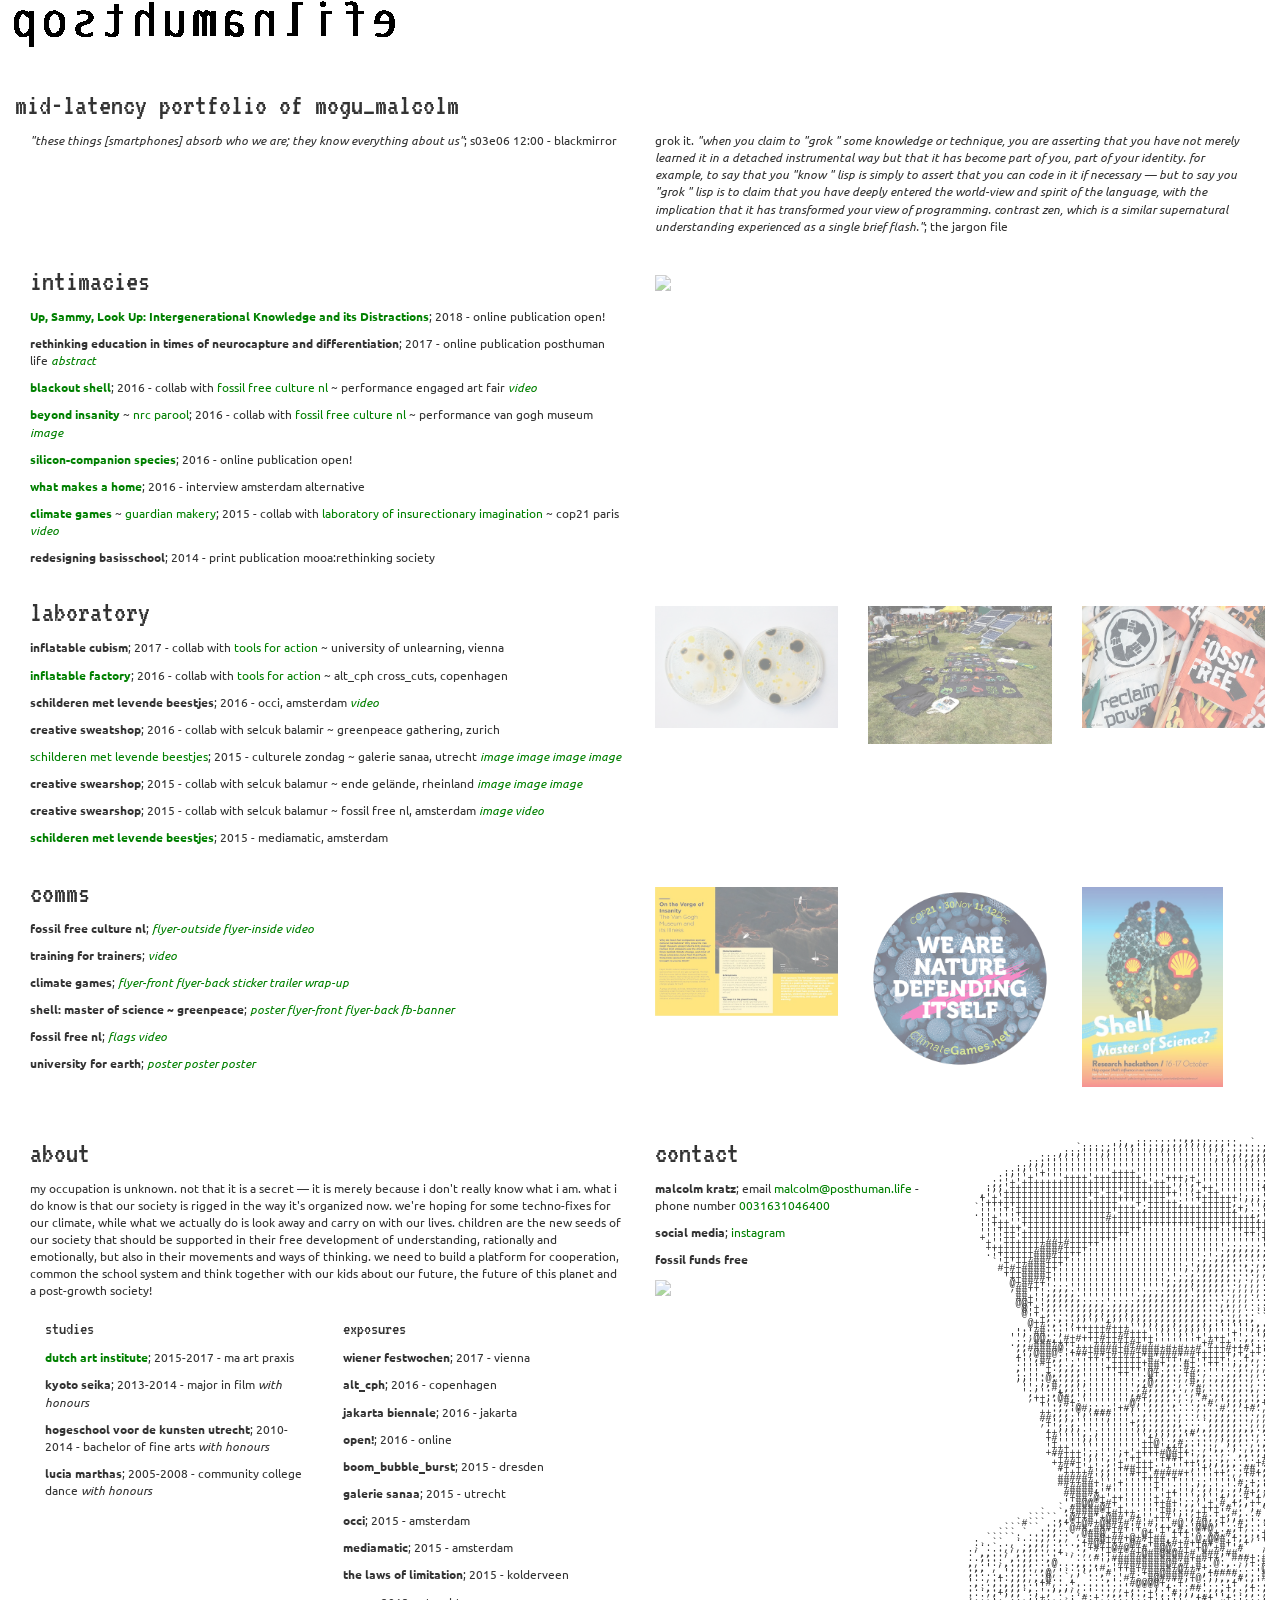
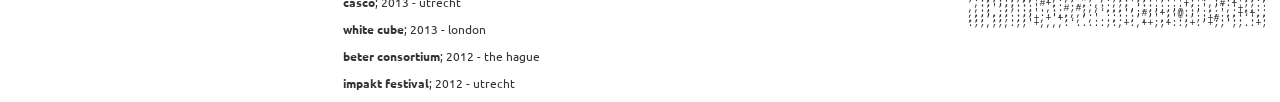
==== index.html @ 9af1fbf0 "Update index.html" ====
<!DOCTYPE html>
<html >
<head>
  <meta charset="UTF-8">
  <title>mid-latency-portfolio</title>
    
  <link rel='stylesheet prefetch' href='https://cdnjs.cloudflare.com/ajax/libs/twitter-bootstrap/3.3.7/css/bootstrap.min.css'>

  <link href="https://fonts.googleapis.com/css?family=Ubuntu:300|VT323" rel="stylesheet">
  
      <link rel="stylesheet" href="css/style.css">

  
</head>

<body>

  <img class="img-responsive title-image" src="image/posthuman_life.gif" id="#home">

  <nav class="container-fluid nav parallax">
    <tr class="text-center container-fluid">
      <td><a href="#home" class="white-text">home</a> |</td>
      <td><a href="#intimacies" class="white-text">intimacies</a> |</td>
      <td><a href="#laboratory" class="white-text">laboratory</a> |</td>
      <td><a href="#comms" class="white-text">comms</a> |</td>
      <td><a href="#about" class="white-text">about</a> |</td>
      <td><a href="#contact" class="white-text">contact</a></td>
    </tr>
  </nav>

  <div class="container-fluid">
    <h2>mid-latency portfolio of mogu_malcolm
    </h2>

    <p class="col-md-6 col-xs-12">
      <i>&#34;these things [smartphones] absorb who we are; they know everything about us&#34;</i>; s03e06 12:00 - blackmirror
    </p>

    <p class="col-md-6 col-xs-12">grok it. <i>&#34;when you claim to "grok " some knowledge or technique, you are asserting that you have not merely learned it in a detached instrumental way but that it has become part of you, part of your identity. for example, to say that you "know "
    lisp is simply to assert that you can code in it if necessary — but to say you "grok " lisp is to claim that you have deeply entered the world-view and spirit of the language, with the implication that it has transformed your view of programming.
    contrast zen, which is a similar supernatural understanding experienced as a single brief flash.&#34;</i>; the jargon file
    </p>

    <div class="col-md-6 col-xs-12">
      <h2 id="intimacies">intimacies
      </h2>
      
      <p>
        <a href="https://www.onlineopen.org/intergenerational-knowledge-and-its-distractions?preview"><b>Up, Sammy, Look Up: Intergenerational Knowledge and its Distractions</b></a>; 2018 - online publication open!
      </p>

      <p><b>rethinking education in times of neurocapture and differentiation</b>; 2017 - online publication posthuman life
        <a href="http://www.posthuman.life/document/abstract_thesis.pdf"><i>abstract</i></a>
      </p>
      
      <p>
        <a href="https://www.fossilfreeculturenl.wordpress.com/2016/12/09/blackout-shell/"><b>blackout shell</b></a>; 2016 - collab with 
        <a href="http://www.fossilfreeculture.nl">fossil free culture nl</a> ~ performance engaged art fair 
        <a href="video/ffcblackoutshell.mp4"><i>video</i>
        </a>
      </p>
      
      <p>
        <a href="https://www.fossilfreeculturenl.wordpress.com/2016/09/16/beyond-insanity/"><b>beyond insanity</b></a> ~ 
        <a href="https://www.nrc.nl/nieuws/2016/09/16/de-waanzin-voorbij-maar-dan-anders-a1521855">nrc</a> 
        <a href="http://www.parool.nl/amsterdam/protest-in-van-gogh-museum-tegen-waanzin-sponsor-shell~a4378232/">parool</a>; 2016 - collab with 
        <a href="http://www.fossilfreeculture.nl">fossil free culture nl</a> ~ performance van gogh museum 
        <a href="image/ffcvangogh.jpg"><i>image</i></a>
      </p>
      
      <p>
        <a href="http://www.onlineopen.org/silicon-companion-species"><b>silicon-companion species</b></a>; 2016 - online publication open!
      </p>
      
      <p>
        <a href="http://www.amsterdamalternative.nl/articles/1883"><b>what makes a home</b></a>; 2016 - interview amsterdam alternative
      </p>
      
      <p>
        <a href="http://www.climategames.net"><b>climate games</b></a> ~ 
        <a href="https://www.theguardian.com/environment/2015/oct/08/activists-promise-largest-climate-civil-disobedience-ever-at-paris-summit">guardian</a> 
        <a href="http://www.makery.info/en/2015/05/11/climate-games-nous-sommes-la-nature-qui-se-defend/">makery</a>;
        2015 - collab with 
        <a href="http://www.labofii.net/">laboratory of insurectionary imagination</a> ~ cop21 paris 
        <a href="video/climategamestrailer.mp4"><i>video</i></a>
      </p>
      
      <p><b>redesigning basisschool</b>; 2014 - print publication mooa:rethinking society
      </p>
    </div>

    <!-- the photos showing next to, or underneith, 'intimacies' -->
    <div class="row">
      <div class="col-md-2 col-xs-6">
        <img class="center-block img-responsive thumb" src="http://posthuman.life/image/ffcvangogh.jpg">
      </div>
    </div>

    <div class="col-md-6 col-xs-12">
      <h2 id="laboratory">laboratory
      </h2>

      <p><b>inflatable cubism</b>; 2017 - collab with 
        <a href="http://www.toolsforaction.net">tools for action</a> ~ university of unlearning, vienna
      </p>
      
      <p>
        <a href="http://altcph.dk/participant/tools-action-berlin"><b>inflatable factory</b></a>; 2016 - collab with 
        <a href="http://www.toolsforaction.net">tools for action</a> ~ alt_cph cross_cuts, copenhagen
      </p>
      
      <p><b>schilderen met levende beestjes</b>; 2016 - occi, amsterdam 
        <a href="video/smlbocci.mp4"><i>video</i></a>
      </p>
      
      <p><b>creative sweatshop</b>; 2016 - collab with selcuk balamir ~ greenpeace gathering, zurich</p>
      <p>
        <a href="http://www.culturelezondagen.nl/zondag/2015/alles-kids/programma/item-2892">schilderen met levende beestjes</a>; 2015 - culturele zondag ~ galerie sanaa, utrecht
        <a href="image/smlb1.jpg"><i>image</i></a>
        <a href="image/smlb2.jpg"><i>image</i></a>
        <a href="image/smlb3.jpg"><i>image</i></a>
        <a href="image/smlb4.jpg"><i>image</i></a>
      </p>
      
      <p><b>creative swearshop</b>; 2015 - collab with selcuk balamur ~ ende gel&auml;nde, rheinland 
        <a href="image/creativesweatshop1.jpg"><i>image</i></a> 
        <a href="image/creativesweatshop2.jpg"><i>image</i></a> 
        <a href="image/creativesweatshop3.jpg"><i>image</i></a>
      </p>
      
      <p><b>creative swearshop</b>; 2015 - collab with selcuk balamur ~ fossil free nl, amsterdam 
        <a href="image/ffgdda.jpg"><i>image</i></a> 
        <a href="video/ffgdda.mp4"><i>video</i></a>
      </p>
      
      <p>
        <a href="http://www.mediamatic.net/380237/en/schilderen-met-levende-beestjes"><b>schilderen met levende beestjes</b></a>; 2015 - mediamatic, amsterdam
      </p>
    </div>

    <!-- the photos showing next to, or underneith, 'laboratory' -->
    <div class="row">
      <div class="col-md-2 col-xs-6">
        <img class="center-block img-responsive thumb" src="image/smlb1.jpg">
      </div>
      <div class="col-md-2 col-xs-6">
        <img class="center-block img-responsive thumb" src="image/creativesweatshop2.jpg">
      </div>
      <div class="col-md-2 col-xs-6">
        <img class="center-block img-responsive thumb" src="image/ffgdda.jpg">
      </div>
    </div>

    <div class="col-md-6 col-xs-12">
      <h2 id="comms">comms
      </h2>

      <p><b>fossil free culture nl</b>; 
        <a href="image/ffcvgoutside.jpg"><i>flyer-outside</i></a> 
        <a href="image/ffcvginside.jpg"><i>flyer-inside</i></a> 
        <a href="video/ffcblackoutshell.mp4"><i>video</i></a>
      </p>
      
      <p><b>training for trainers</b>; 
        <a href="video/tftparis.mp4"><i>video</i></a>
      </p>
      
      <p><b>climate games</b>; 
        <a href="image/climategamesflyerfront.png"><i>flyer-front</i></a> 
        <a href="image/climategamesflyerback.png"><i>flyer-back</i></a> 
        <a href="image/climategamessticker.png"><i>sticker</i></a> 
        <a href="video/climategamestrailer.mp4"><i>trailer</i></a> 
        <a href="video/climategameswrapup.mp4"><i>wrap-up</i></a>
      </p>
      
      <p><b>shell: master of science ~ greenpeace</b>; 
        <a href="image/smosposter.jpg"><i>poster</i></a> 
        <a href="image/smosflyerfront.jpg"><i>flyer-front</i></a> 
        <a href="image/smosflyerback.jpg"><i>flyer-back</i></a> 
        <a href="image/smosfb.png"><i>fb-banner</i></a>
      </p>
      
      <p><b>fossil free nl</b>; 
        <a href="image/ffgdda.jpg"><i>flags</i></a> 
        <a href="video/ffgdda.mp4"><i>video</i></a>
      </p>
      
      <p><b>university for earth</b>; 
        <a href="image/uniforearth1.jpg"><i>poster</i></a> 
        <a href="image/uniforearth2.jpg"><i>poster</i></a> 
        <a href="image/uniforearth3.jpg"><i>poster</i></a>
      </p>
    </div>

    <!-- the photos showing next to, or underneith, 'comms' -->
    <div class="row">
      <div class="col-md-2 col-xs-6">
        <img class="center-block img-responsive thumb" src="image/ffcvginside.jpg">
      </div>
      <div class="col-md-2 col-xs-6">
        <img class="center-block img-responsive thumb" src="image/climategamessticker.png">
      </div>
      <div class="col-md-2 col-xs-6">
        <img class="center-block img-responsive thumb" src="image/smosposter.jpg">
      </div>
    </div>

    <div class="col-md-6 col-xs-12">
      <h2 id="about">about
      </h2>

      <p>my occupation is unknown. not that it is a secret &mdash; it is merely because i don&#39;t really know what i am. what i do know is that our society is rigged in the way it&#39;s organized now. we&#39;re hoping for some techno-fixes for our climate,
          while what we actually do is look away and carry on with our lives. children are the new seeds of our society that should be supported in their free development of understanding, rationally and emotionally, but also in their movements and ways
          of thinking. we need to build a platform for cooperation, common the school system and think together with our kids about our future, the future of this planet and a post-growth society!
      </p>

      <div class="container-fluid">
        <div class="row">
          <div class="col-md-6 col-xs-6">
            <h4>studies</h4>

            <p>
              <a href="http://dutchartinstitute.eu/page/7311/2015-2017-malcolm-kratz-netherlands"><b>dutch art institute</b></a>; 2015-2017 - ma art praxis
            </p>
            
            <p><b>kyoto seika</b>; 2013-2014 - major in film <i>with honours</i>
            </p>
            
            <p><b>hogeschool voor de kunsten utrecht</b>; 2010-2014 - bachelor of fine arts <i>with honours</i>
            </p>
              <p><b>lucia marthas</b>; 2005-2008 - community college dance <i>with honours</i>
            </p>
          </div>

          <div class="col-md-6 col-xs-6">
            <h4>exposures</h4>

            <p><b>wiener festwochen</b>; 2017 - vienna</p>
            <p><b>alt_cph</b>; 2016 - copenhagen</p>
            <p><b>jakarta biennale</b>; 2016 - jakarta</p>
            <p><b>open!</b>; 2016 - online</p>
            <p><b>boom_bubble_burst</b>; 2015 - dresden</p>
            <p><b>galerie sanaa</b>; 2015 - utrecht</p>
            <p><b>occi</b>; 2015 - amsterdam</p>
            <p><b>mediamatic</b>; 2015 - amsterdam</p>
            <p><b>the laws of limitation</b>; 2015 - kolderveen</p>
            <p><b>casco</b>; 2013 - utrecht</p>
            <p><b>white cube</b>; 2013 - london</p>
            <p><b>beter consortium</b>; 2012 - the hague</p>
            <p><b>impakt festival</b>; 2012 - utrecht</p>
          </div>
        </div>
      </div>
    </div>

    <div class="col-md-3 col-xs-12">
      <h2 id="contact">contact</h2>

      <p><b>malcolm kratz</b>; email <a href="mailto:malcolm@posthuman.life? subject=moshimoshi">malcolm@posthuman.life</a> - phone number <a href="tel:0031631046400">0031631046400</a>
      </p>
        
      <p><b>social media</b>; <a href="https://www.instagram.com/posthumanlife/">instagram</a>
      </p>
      
      <p><b>fossil funds free<b></p>
        <a href="http://fossilfundsfree.org/"><img class="img-responsive logo" src="http://posthuman.life/image/ffflogo.png"></a>
    </div>

    <pre class="col-md-3 col-xs-12">                                                                    
                                                                    
                                  ..,,.                             
                        .;,,::::;:;;;;;;;;;::..`                    
                  `::::;''';'';:;;:;'''';;;':::::;,,.`              
               ,;:;''';;''''''''''''''''''';;;;;;;;;;;:.`           
            :::'''''''''''''''''''''''''';';;';;;;;;;;;;::.         
          ;;;''''''''''''''''''''''''''''''''';;'';;';;;;;,;`       
        :;''''''''''''''''''''''''''''''''''''''''''';;;':;;:,      
      :;''''+'''''''''''++++'''''''''''''''''''''''''''';'';;;:     
     :''''+'''''++++'++++++++''''+++;+'''''''''''''''''';';;;;:,    
    ;;'+'+++++++++++++++++++++'++'';';+''''''''':;''''''';;;;;:,    
   :;;'+++++++++++++++++++++++++++''';'++''''''''+;;';;;';;:;;;:.   
  ,'''++++++++++++++++'++'+++++++++'''+'++'''''''';';'';;;';;;;:,   
  +'+'++++++++++++++'++++++++++++'''''+++++++';;;'''';'''';;;;:;,   
  '++++++++++++++++++++++'''+'+++++;'''+++++;'''';'''';''';;;;;::   
 `''''+'++++++++++++++++++++';++++++++++++++;+;''';''''''';;;;;:    
 .''''''++++++++++++++++'++++++++++++++++++++'';;'''';'''';;;';:    
  ''+''''++++++++++++++#++++++++++++++++++++++++;''+';''''';;;;:    
  ''+++''+++++++++++++++++++++++++++++++++++++++++++''++';'';;;     
  '''++++'+++++++++++++++++++'''''''''++++''++++++++'';;''+;:;'     
  ''''++'++++++++++++++++++'''''''''''''''''''++'+++++;';;:'';      
  +'''++'++++++++++++++++''''''''''''''''''''''''+''+++';;;;;:      
   +''+++++++##+#+++++'''''''''''''''''''''''''''''+''++;;;:;       
   +++++++++####++++''''''''''''''''''''''';;;;;;''++''++;;;        
   .'++++++####++++''''''''''''''''''''''';;;;;;;;;+++':'':         
    ''+++++###+++'''''''''''''''''''''';';;;;:::::,;+++'.;          
    `'+'++###+++'''''''''''''''''''''';;;;;;::,:,,,,'''+:.          
     #+#+####++''''''''''''''''''''';';;;;;::::,,:..:#':::          
      +++####+''''''''''''''''''''''';';;;;;::::,,..`,,;:           
      '++####+''''''''''''''''''';';;;;;;;;;:,:,,..``,':,           
       @+##++'''''''''''''''''''';;;;;;;;;;::,,,,.,..,#'            
       ;##++'';;;'''''''''''''''';;;;';;;;;:,,,,,..``.:;            
        ##''';;;;;''''''''''';;;;;;;;';;::::,,,.,....,::            
        ##+'';;;;;;''''''''';;;;;;;;;;;;:::,,,,.......:'            
        @@+'';;;;;;;;;;';;;;;;;;;;;;;;;;::,,,,,...``.,:+:           
         @'+';;::;;;;;;;;;;;;;;;;;;;;;;:::,:,,....`..;:;            
         @'+';:::;;;;;;;;;;;;;;;;;;;;;;:::::,,..````.';:            
          ''+;:,::;;';';;;';;;;;;;;;;;;;::,:,,:,`````';             
          @++:,::;'''''+''''';;;;;;;;;;;;:::::::,.```';             
        ..:+#:::''+++++#+++''''';;';;;;';'''''';;;``` ,             
        ';'##::;''''++++++#+++''''';''''''''+''':;:``#,@            
       ''';@@;,'#+#+++#++#+++++'''''''+'+++''';;''+++```,           
       .;;`###++++:''++++++#+'+''''''''+#'++';;::::++''++           
        ;;#####@';+++####+#+####+#+#++#'+++#++#'+:;:+'++            
        ;:;@##@''+##+##+#+##+#########++++++;+;++':, +++            
        +'';##,;''''++'++++++'#'+++',+'++++'''+;,::.`''             
        :'':#+:;';''''''++++++##+;;'#+''++'';;;:,.,.`:'             
        ,'''`+:;;;;''''++++++'##';::#+;'''''';:,,,.``''             
        :'''.+,;;;;''''''++'''@+;;:,+#:;''';;;:,,.`` ;'             
        ;;'':@::;;;'''''''''';#;;;:,;#,,:;;;;::,...``'              
        '''';,#;;;;;'''''''';;@;;;:,.#:,::;;;::,..``''              
         '';':#,;;'''''''''';+;;;;,.,;#,::::;;:,,:``;`              
         ';'':,+;;';''''''';;#;;;;:,.,#.:;;;;:::,.`'`               
          ;++;:@#;''''''''';#+;;;;:,.,'#,;:;;;;:,.',,               
           '+':;#+:''''''''@;';;;:,...;.#.';;;::;+`..               
            '':;;:@#;;;;'+#;'';;;;:...;:::#';'+#:,,.,               
            ++;;;'';'###''''';:;;::,..,::;;;::::,,.'`               
            ##:;;;''''';'''';;:;;;:,...:;;;;;::,,,.+`               
            ;+';';'''''''''+;;:;;;;,...`;;;;;::,,,`:,               
             ;';;;;''''''''';;;;;;;:,,,,;;;;;;,,.,,',               
             ++'''';';'''''''';;;;;;:#':;;;;;;::,:::,               
             +#'''';;'''''''''+''';:'':::;;;;;::,.:,                
             '+''''''''''''''++@';;#;::::,';;::,.,:;                
             '+++''''''''''''+++'+++;:';:,,';:,,;:,'                
             +##+++';;''';+'++++#@#++:;,':;:',,:;:;`                
              '++++';'';'''++'''+##+'',;::,,.::::+'                 
              ++##+'''';'+''+++':'''++::;,;,,.:,+#.                 
               #+'+'+';;'+##+++;'+''';'+'':;:.##;;'                 
               '++++#';;'''#++'#####+''''++:,;+#+;;                 
               #####+''''''''++++'+'''''''':..':':                  
               ##++##+'''+'''''+'''''';;'''''#;+;::,.               
                +####;'#'''''''+'';'';';;';';;+:;',,.``             
                #####+'''''''''''++''';;'';;;'#+;;;,,,,`            
                :+##;@+'++'''''+'+'''';'''+';;+'+``,:;;.`           
                ';#@@'+#+''''''++#+';;''+'#.+;,++,`, #:``           
               `,#####@+'+''''''+#;':;'+++:#':';,';:  ````          
            `  `:+####'+#+++;'''+#';:;++'+';#;.'#`#  ``'.`          
          `````,;@++#'+@##'#+''+++''',+#;;+;,;.::.# `  +.``         
        `#```.:;+'+@#+@##+#:#'#;;'#@''#@;;+''#;'.:`.   @.`` `       
      ``````.:;'`@##;###+#+'+';'++;#;'@#@'';;+;::`+':`.;..```  `    
     ```.`..:;;:: ,@##@'++'''@+'+'+++''';+:#;:,:,++` . ,,.````` `   
   `````...:;;:,;`.;##@+##+@+#+##,+'+'@;@@#:+;;;:++  :,;,.``` ```.  
 :..``.,`.,;;,.:..,+#@#+++'@#;+##+#+#++##'#+:;+``'' ``,,,.````````  
 ,`.`:,,,,;;:,.;  :;+#++@#@++#'#@@;++'+@'+#''#   ,';``'@:,.`````    
:`,,::,`,:;::.:+.,.;,;'+'+'#+@##@#@#+#'###;##:,. `;+ +;@:,.```    ``
..;:::`,:;;::,:```...#';#############+##++''###+:#'..,:.,,.`````````
,,:::,,:;;;:.:@...,,.,'''########@#;#'#:'@:,.,;+:#.,`.::::.`````````
:,,',`:;:;:,,;;...:;;:#;'++#+#####+@++#+;,,;,``:.@,:';,:':,..````` `
;::..,':;;:.:@,'`,;':',#'''#:+##@#####',+####;;.'#::;,,;+:::..``````
::.,.+:;;;,,;@.:`,'`:::,:'#+,`#@####;+@';;,,;#:;:#`;+':;+;:,.`..``..
',..;:,;;:.:+#,:.+.....:':.#@@@@+;'+';,:''::+';;'.,:,,:;';::,.......
::.,:;;;;:,''.,,,,;.::::;;';:'';'+;:;##';;,+;.;+:;.:#,::;;::,...,.,,
:.`;;+;;;`:;';':'`..'.:;,,+;:;+';'#;,,;;;::;:.;;.;,':,::;:::::,,,:,,
;.:,;.';;,,'+;,.,;`#;+,:;;:';;+';:''''+#+''+;`;;.,'::,::;';::,,,..,.
`,:;';;;.:''#+,.`'.,.,..,;;':::'''''+;'',;#:+';; '+:,,::;#;:::,,...,
,,:;'';;::;'.,:.#;#;,,:,,,:,';;;;;;;':;','',:+,,::,:,:::;+;;::,,...,
,,;;,;;`:;;':.:,,,,,.``:::'';#;'+;'@:;'::;',,+:+,,',,:::;';;;::.....
,;;';;;:;;'+,+'+;.,','..,::;','',;':;';;+#::::`:::,:,:::;'';;::,`.``
:;;,;;,:;;'+,,,,:`...:.;:,+:,++;;+::;+.'+;;';;.:+;':::::;';;;;;:.`:,
    </pre>
    
  </div>
</body>
---- css/style.css ----
.title-image {
  width: auto;
}

.nav {
  height: auto;
  margin-left: 20px;
  font-family: "ubuntu", sans-serif;
  text-align: right;
  color: white;
}

a {
  color: green;
}

.white-text {
  color: white;
}

.parallax { 
  background-image: url("http://i.giphy.com/ZwMF9XIF7eo9i.gif"); 
  background-attachment: fixed;
  background-position: center;
  background-repeat: no-repeat;
  background-size: cover;
}

h1 {
  font-family: "vt323", monospace;
}

h2 {
  font-family: "vt323", monospace;
}

h4 {
  font-family: "vt323", monospace;
}

p {
  font-family: "ubuntu", sans-serif;
  font-size: 12px;
}

pre {
  background-color: white;
  border: 0;
  font: 10px/5px monospace;
}

.thumb {
  opacity: 0.5;
  margin-top: 30px;
  margin-left: 0px;
  margin-bottom: 30px;
  max-height: 200px;
}

.thumb:hover {
  opacity: 1;
}

.logo {
  margin-top: 12px;
  max-width: 150px;
  opacity: 0.5;
}

.logo:hover {
  opacity: 1;
}
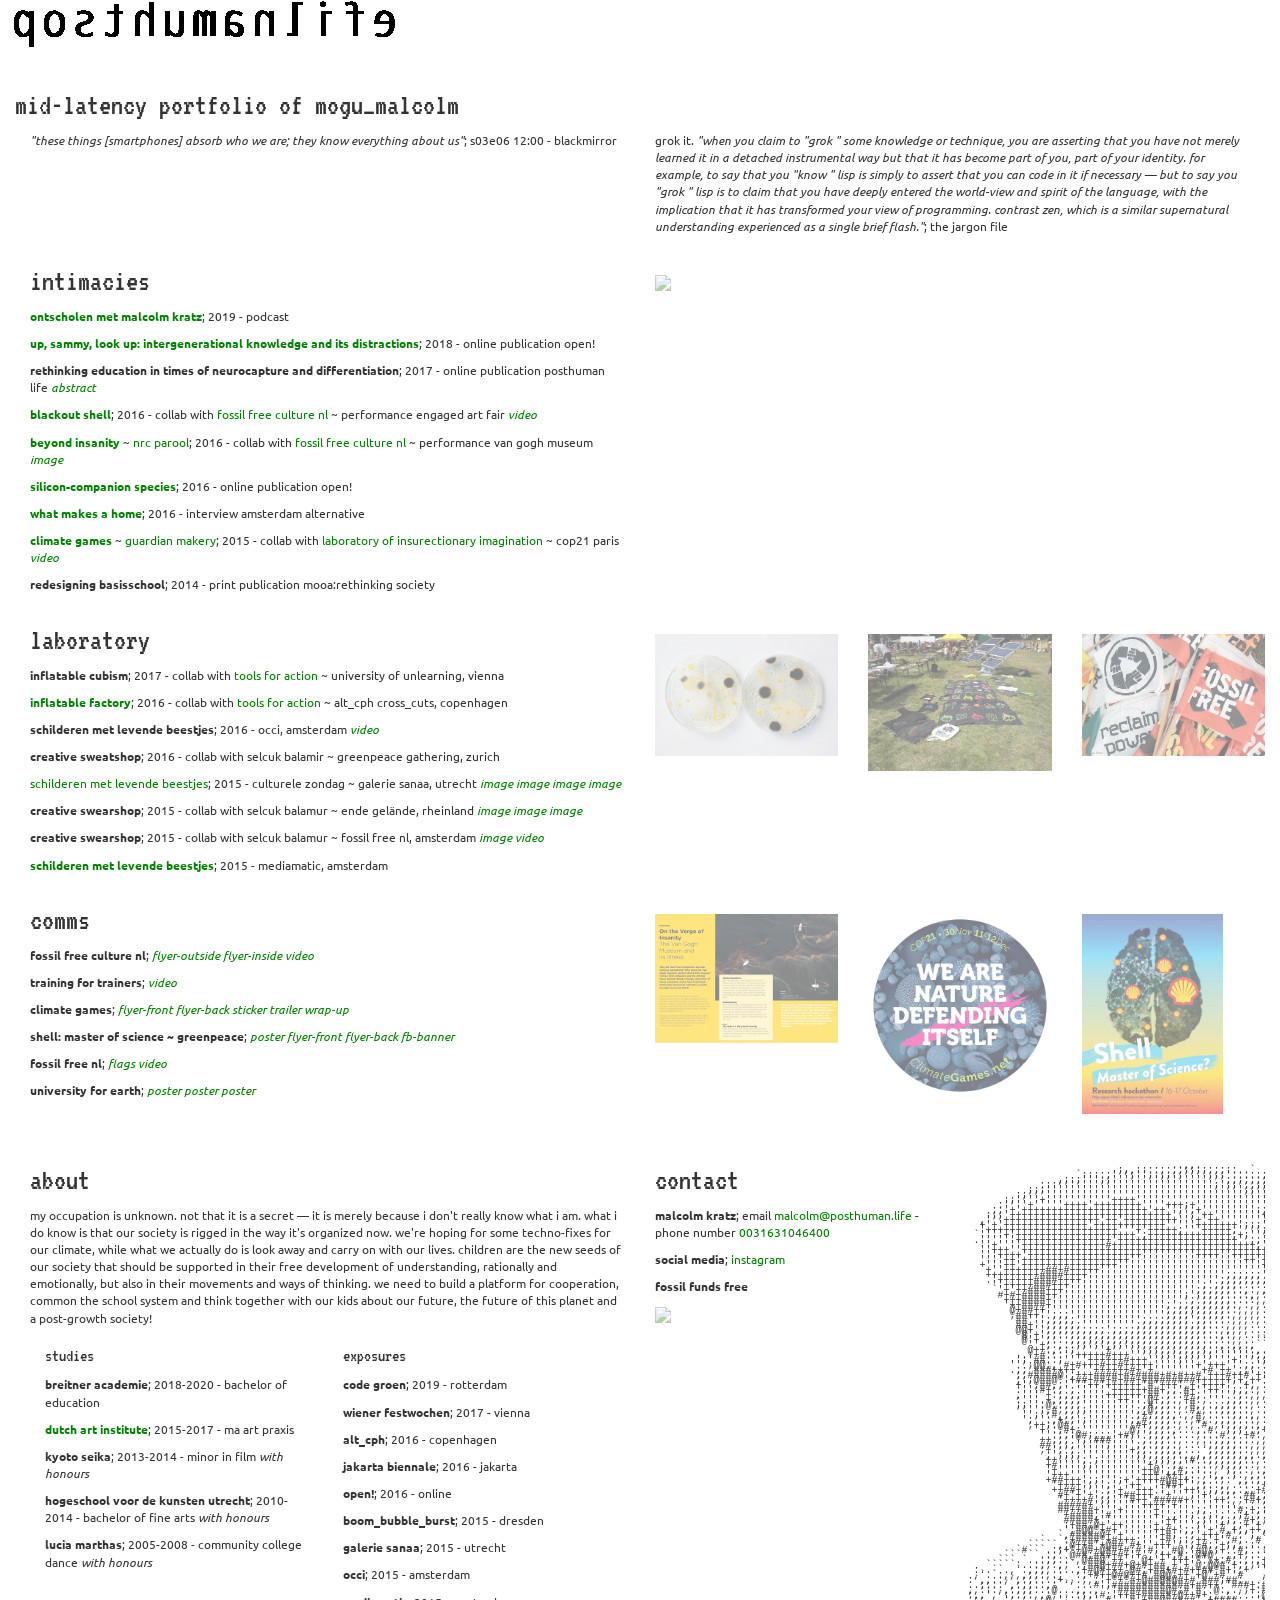
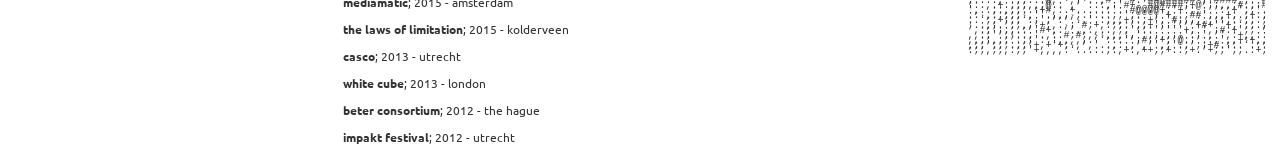
==== commit 3c08307d: "Update index.html" ====
--- a/index.html
+++ b/index.html
@@ -46,7 +46,11 @@
       </h2>
       
       <p>
-        <a href="https://www.onlineopen.org/intergenerational-knowledge-and-its-distractions?preview"><b>Up, Sammy, Look Up: Intergenerational Knowledge and its Distractions</b></a>; 2018 - online publication open!
+        <a href="https://www.ontscholen.nl"><b>ontscholen met malcolm kratz</b></a>; 2019 - podcast
+      </p>
+      
+      <p>
+        <a href="https://www.onlineopen.org/intergenerational-knowledge-and-its-distractions?preview"><b>up, sammy, look up: intergenerational knowledge and its distractions</b></a>; 2018 - online publication open!
       </p>
 
       <p><b>rethinking education in times of neurocapture and differentiation</b>; 2017 - online publication posthuman life
@@ -219,22 +223,29 @@
           <div class="col-md-6 col-xs-6">
             <h4>studies</h4>
 
+            <p><b>breitner academie</b>; 2018-2020 - bachelor of education
+            </p>
+              
+            
             <p>
-              <a href="http://dutchartinstitute.eu/page/7311/2015-2017-malcolm-kratz-netherlands"><b>dutch art institute</b></a>; 2015-2017 - ma art praxis
-            </p>
-            
-            <p><b>kyoto seika</b>; 2013-2014 - major in film <i>with honours</i>
+              <a href="https://dutchartinstitute.eu/search?q=malcolm+kratz&page=1#content-pager"><b>dutch art institute</b></a>; 2015-2017 - ma art praxis
+            </p>
+            
+            <p><b>kyoto seika</b>; 2013-2014 - minor in film <i>with honours</i>
             </p>
             
             <p><b>hogeschool voor de kunsten utrecht</b>; 2010-2014 - bachelor of fine arts <i>with honours</i>
             </p>
-              <p><b>lucia marthas</b>; 2005-2008 - community college dance <i>with honours</i>
-            </p>
+            
+            <p><b>lucia marthas</b>; 2005-2008 - community college dance <i>with honours</i>
+            </p>
+            
           </div>
 
           <div class="col-md-6 col-xs-6">
             <h4>exposures</h4>
 
+            <p><b>code groen</b>; 2019 - rotterdam</p>
             <p><b>wiener festwochen</b>; 2017 - vienna</p>
             <p><b>alt_cph</b>; 2016 - copenhagen</p>
             <p><b>jakarta biennale</b>; 2016 - jakarta</p>
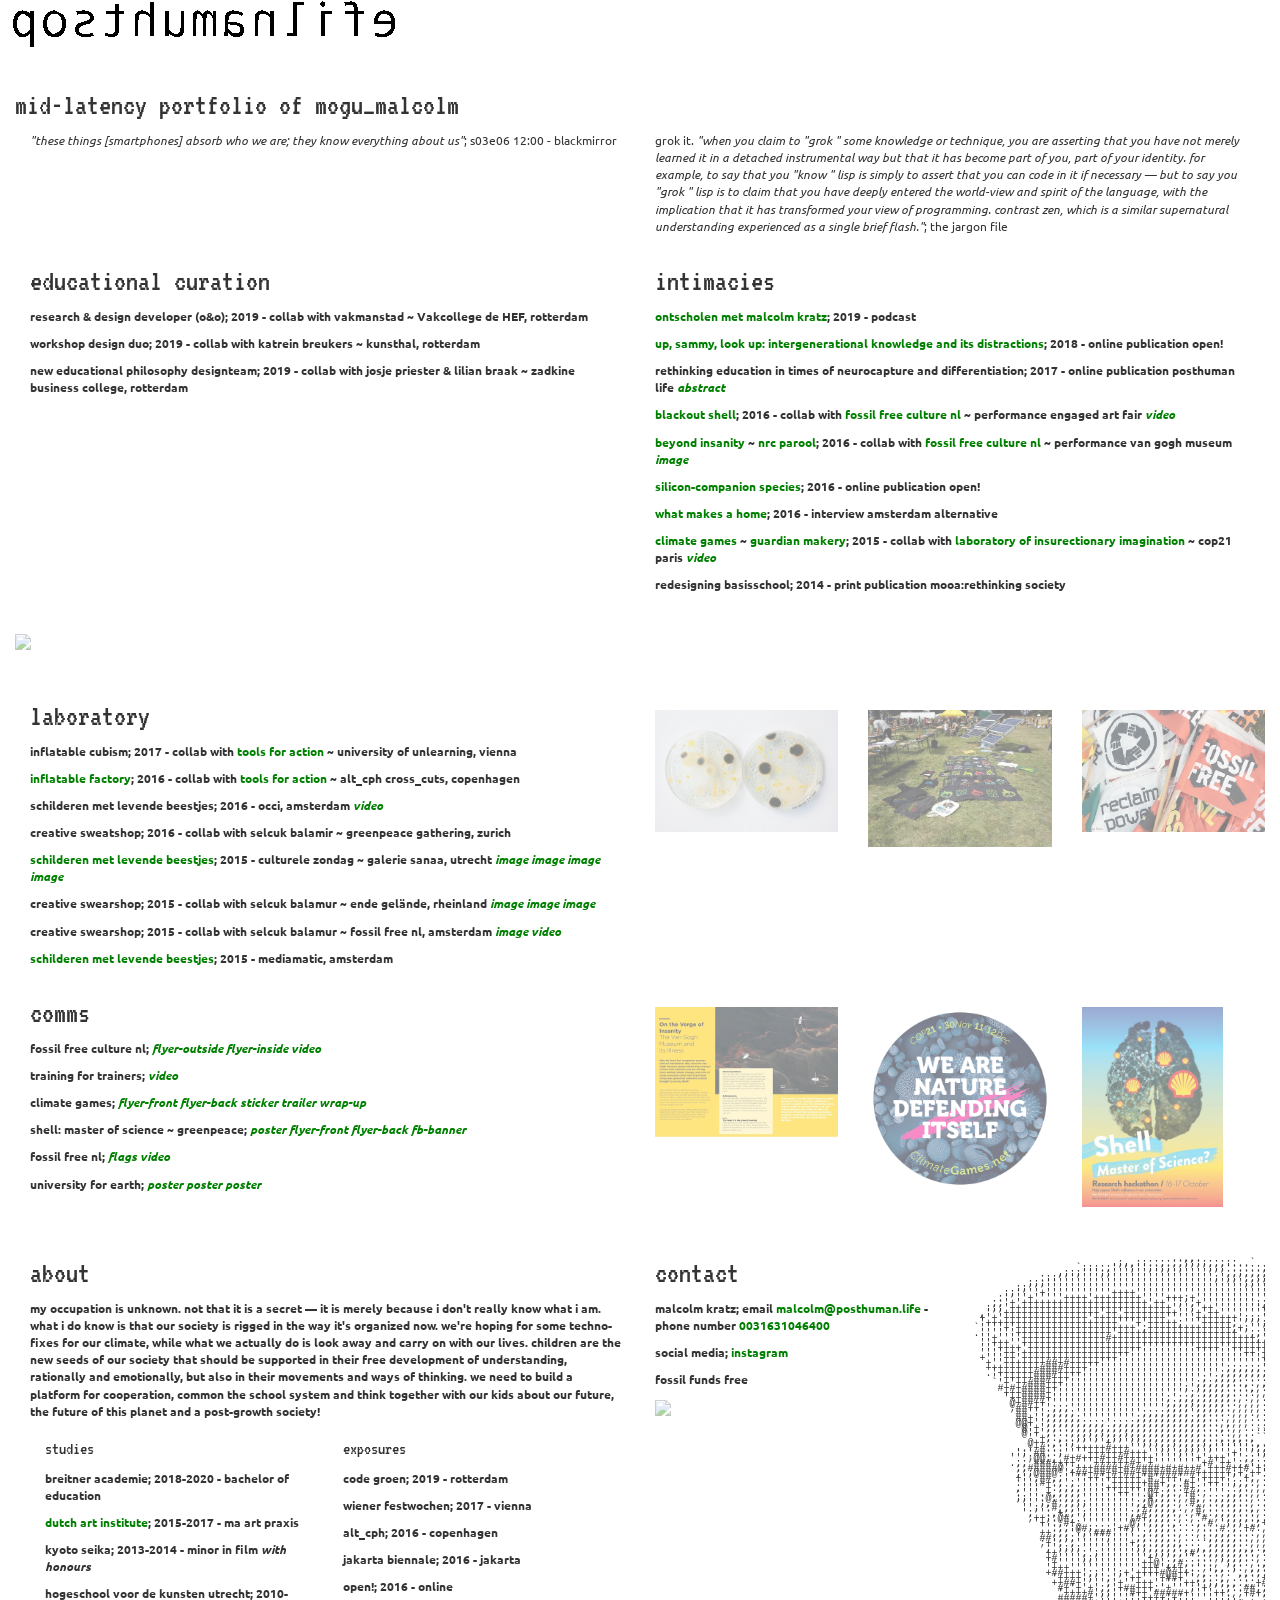
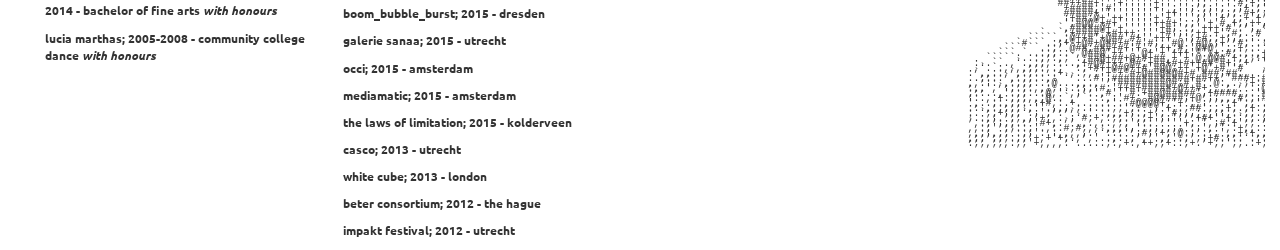
==== commit 87026099: "Update index.html" ====
--- a/index.html
+++ b/index.html
@@ -20,6 +20,7 @@
   <nav class="container-fluid nav parallax">
     <tr class="text-center container-fluid">
       <td><a href="#home" class="white-text">home</a> |</td>
+      <td><a href="#educuration" class="white-text">educational curation</a> |</td>
       <td><a href="#intimacies" class="white-text">intimacies</a> |</td>
       <td><a href="#laboratory" class="white-text">laboratory</a> |</td>
       <td><a href="#comms" class="white-text">comms</a> |</td>
@@ -42,11 +43,26 @@
     </p>
 
     <div class="col-md-6 col-xs-12">
+      <h2 id="educuration">educational curation
+      </h2>
+      
+      <p><b>research & design developer (o&o)<b>; 2019 - collab with vakmanstad ~ Vakcollege de HEF, rotterdam
+        </p>
+      
+      <p><b>workshop design duo</b>; 2019 - collab with katrein breukers ~ kunsthal, rotterdam
+      </p>
+      
+      <p><b>new educational philosophy designteam</b>; 2019 - collab with josje priester & lilian braak ~ zadkine business college, rotterdam
+      </p>
+      
+    </div>
+    
+    <div class="col-md-6 col-xs-12">
       <h2 id="intimacies">intimacies
       </h2>
       
       <p>
-        <a href="https://www.ontscholen.nl"><b>ontscholen met malcolm kratz</b></a>; 2019 - podcast
+        <a href="https://soundcloud.com/ontscholen"><b>ontscholen met malcolm kratz</b></a>; 2019 - podcast
       </p>
       
       <p>
@@ -225,7 +241,6 @@
 
             <p><b>breitner academie</b>; 2018-2020 - bachelor of education
             </p>
-              
             
             <p>
               <a href="https://dutchartinstitute.eu/search?q=malcolm+kratz&page=1#content-pager"><b>dutch art institute</b></a>; 2015-2017 - ma art praxis
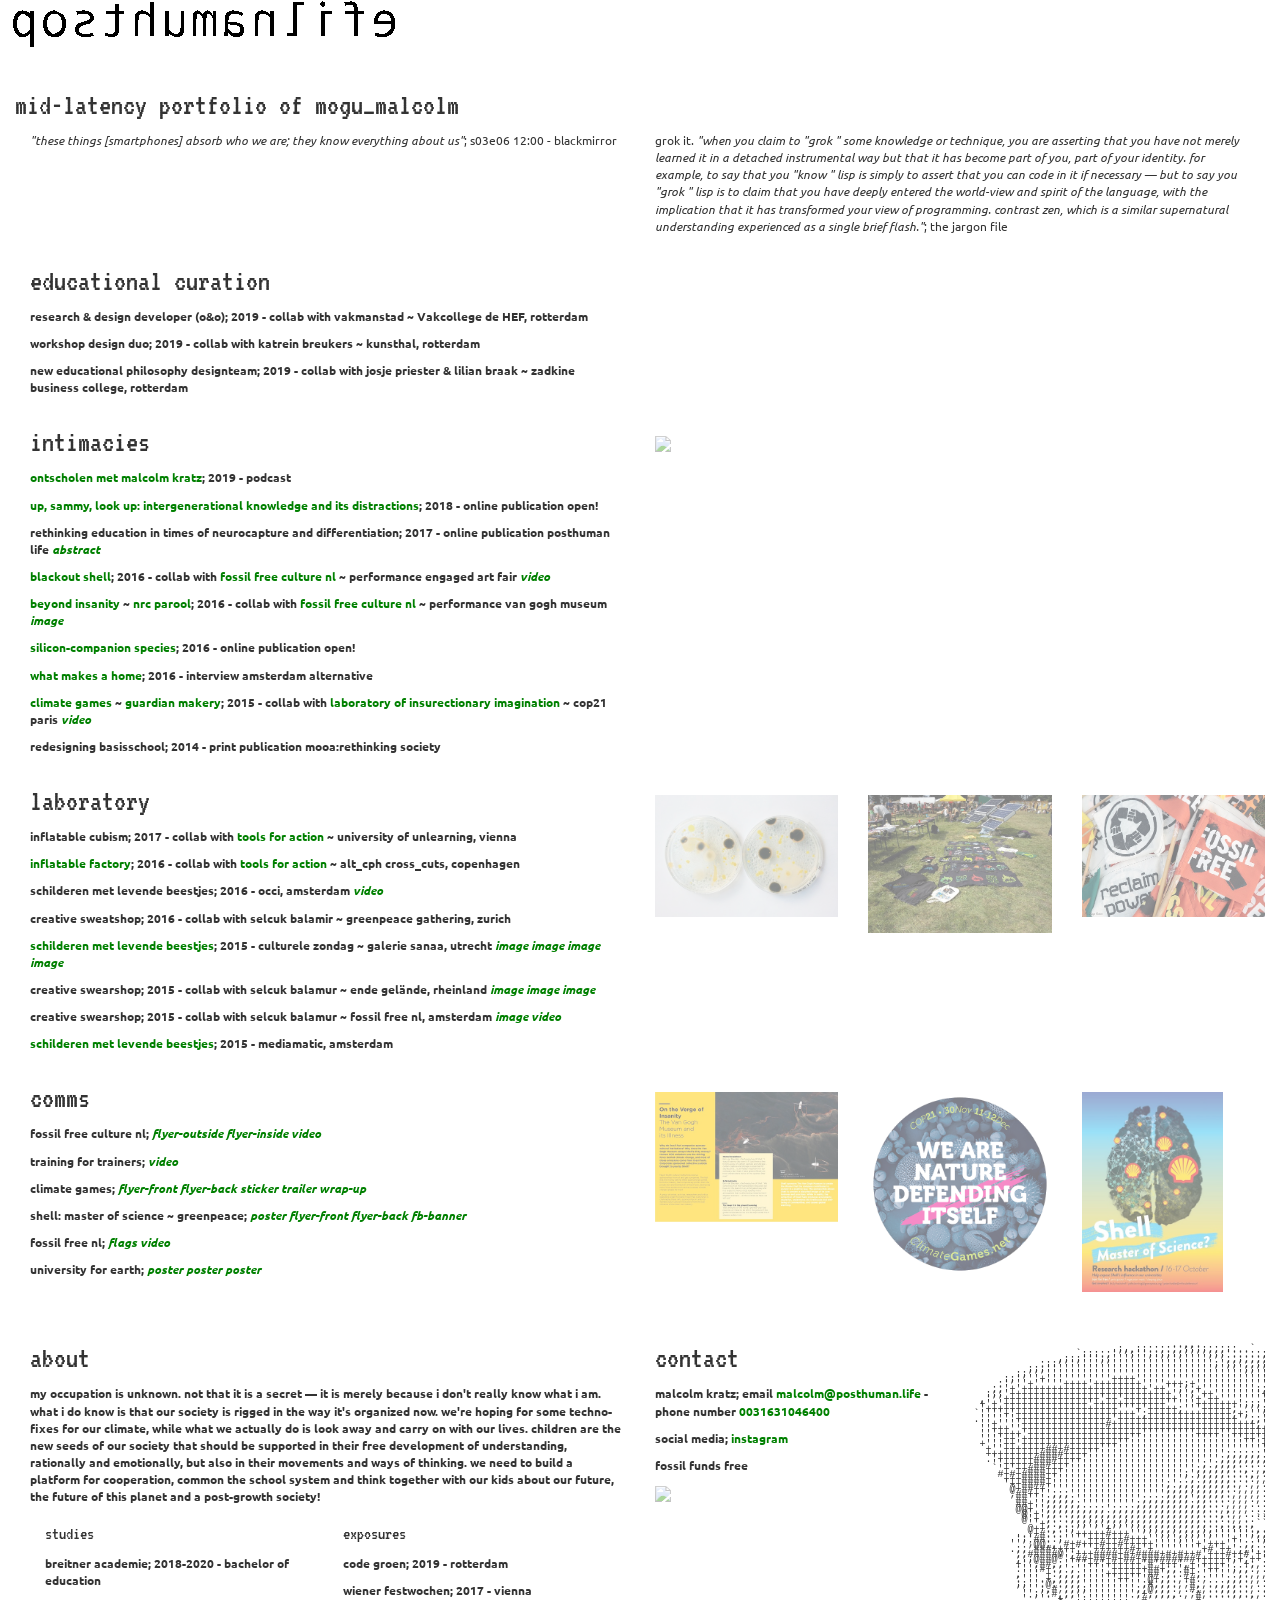
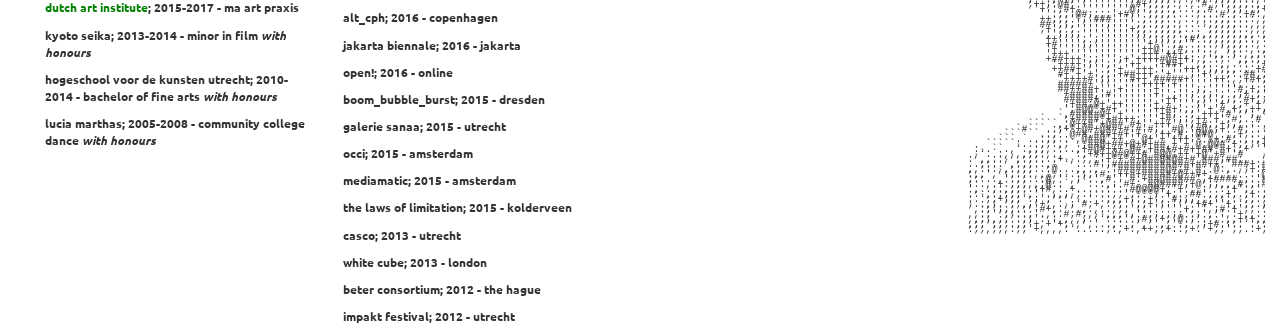
==== commit 3c83c482: "Update index.html" ====
--- a/index.html
+++ b/index.html
@@ -55,6 +55,10 @@
       <p><b>new educational philosophy designteam</b>; 2019 - collab with josje priester & lilian braak ~ zadkine business college, rotterdam
       </p>
       
+    </div>
+        
+        <!-- the photos showing next to, or underneith, 'educuration' -->
+    <div class="row">
     </div>
     
     <div class="col-md-6 col-xs-12">
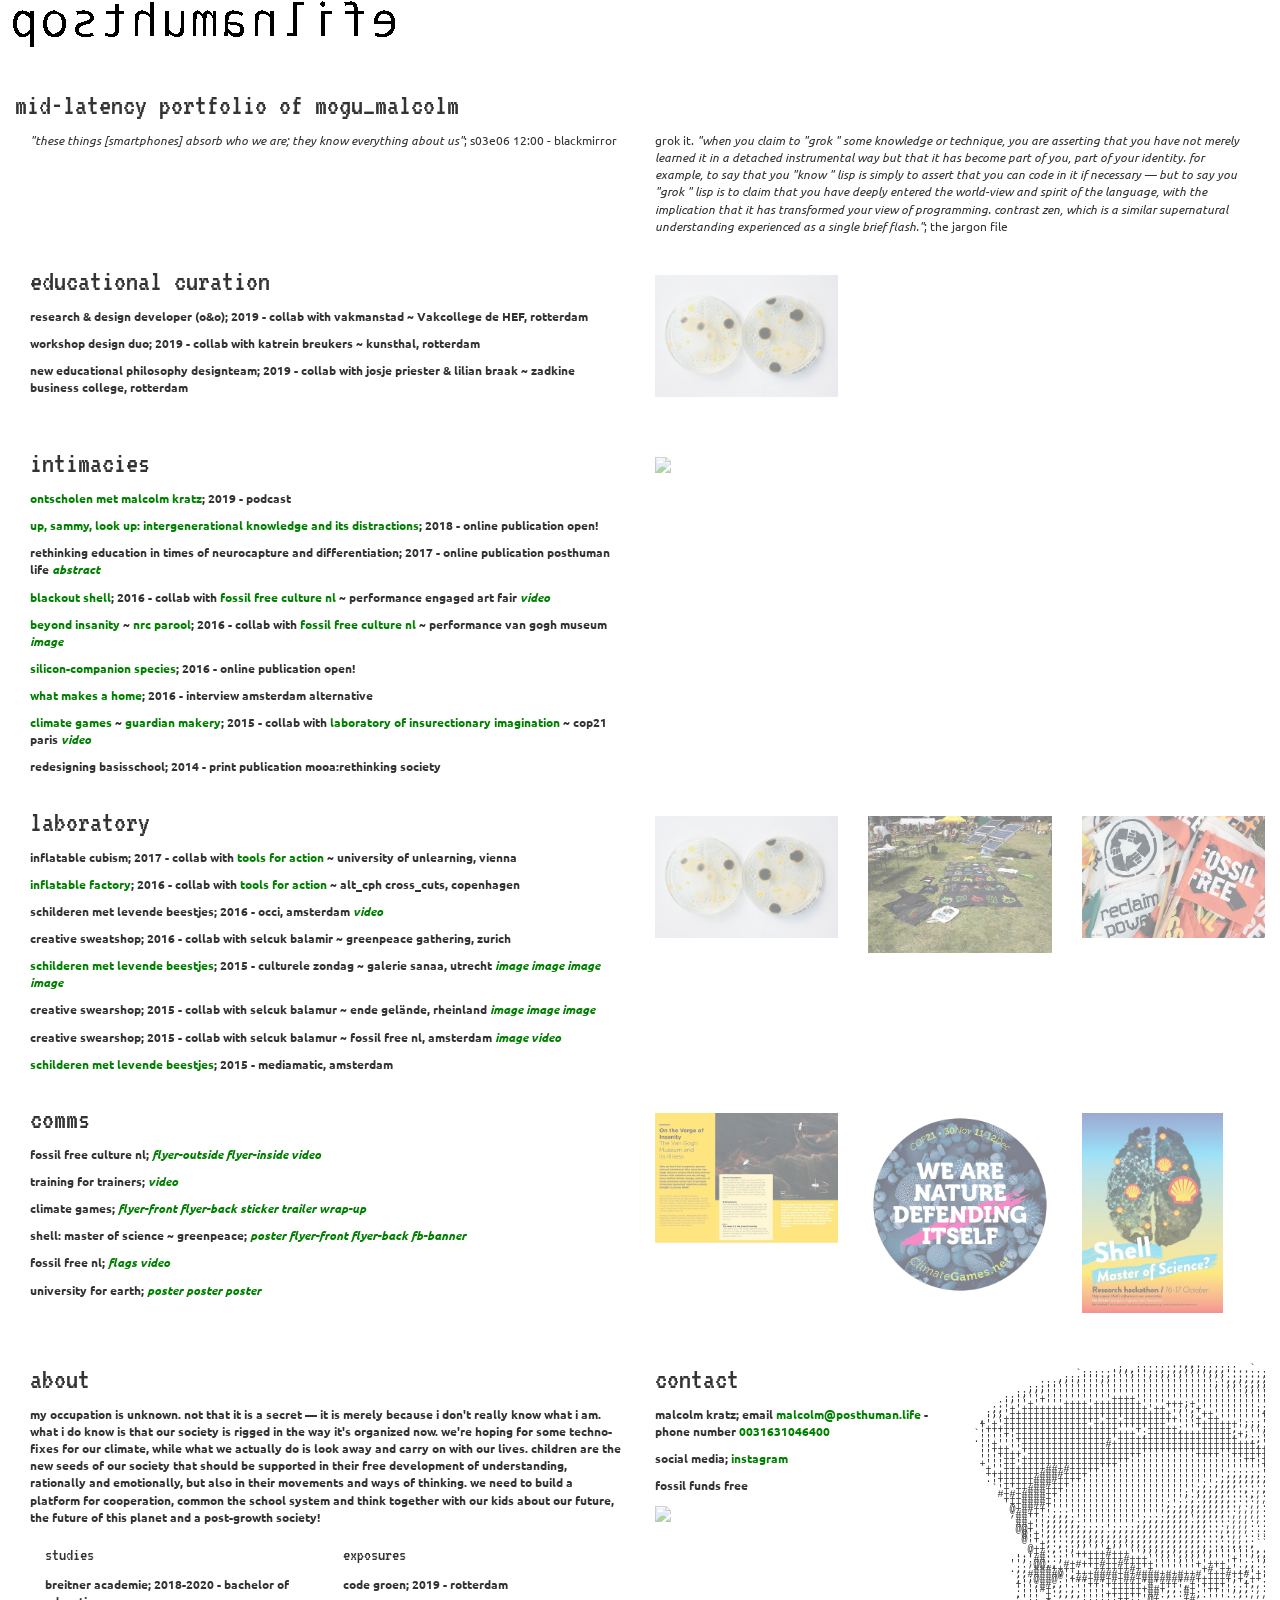
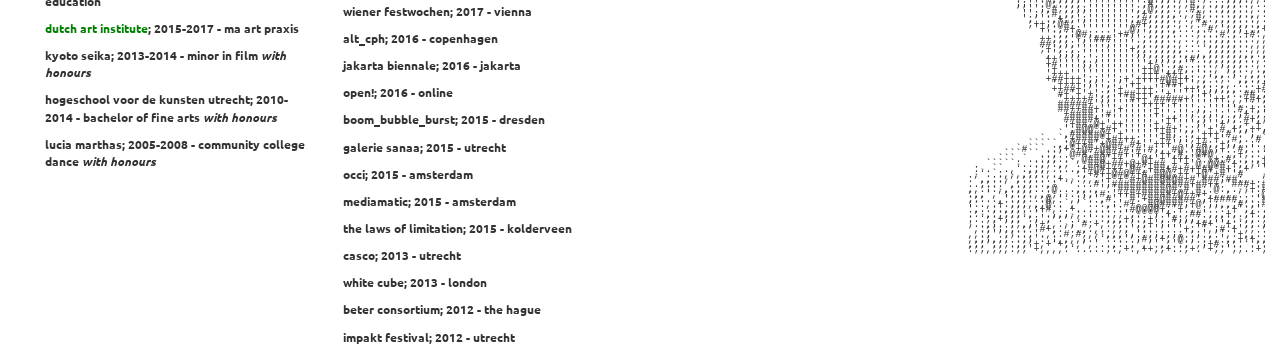
==== commit 1cd2c5c4: "Update index.html" ====
--- a/index.html
+++ b/index.html
@@ -59,6 +59,9 @@
         
         <!-- the photos showing next to, or underneith, 'educuration' -->
     <div class="row">
+      <div class="col-md-2 col-xs-6">
+        <img class="center-block img-responsive thumb" src="image/smlb1.jpg">
+      </div>
     </div>
     
     <div class="col-md-6 col-xs-12">
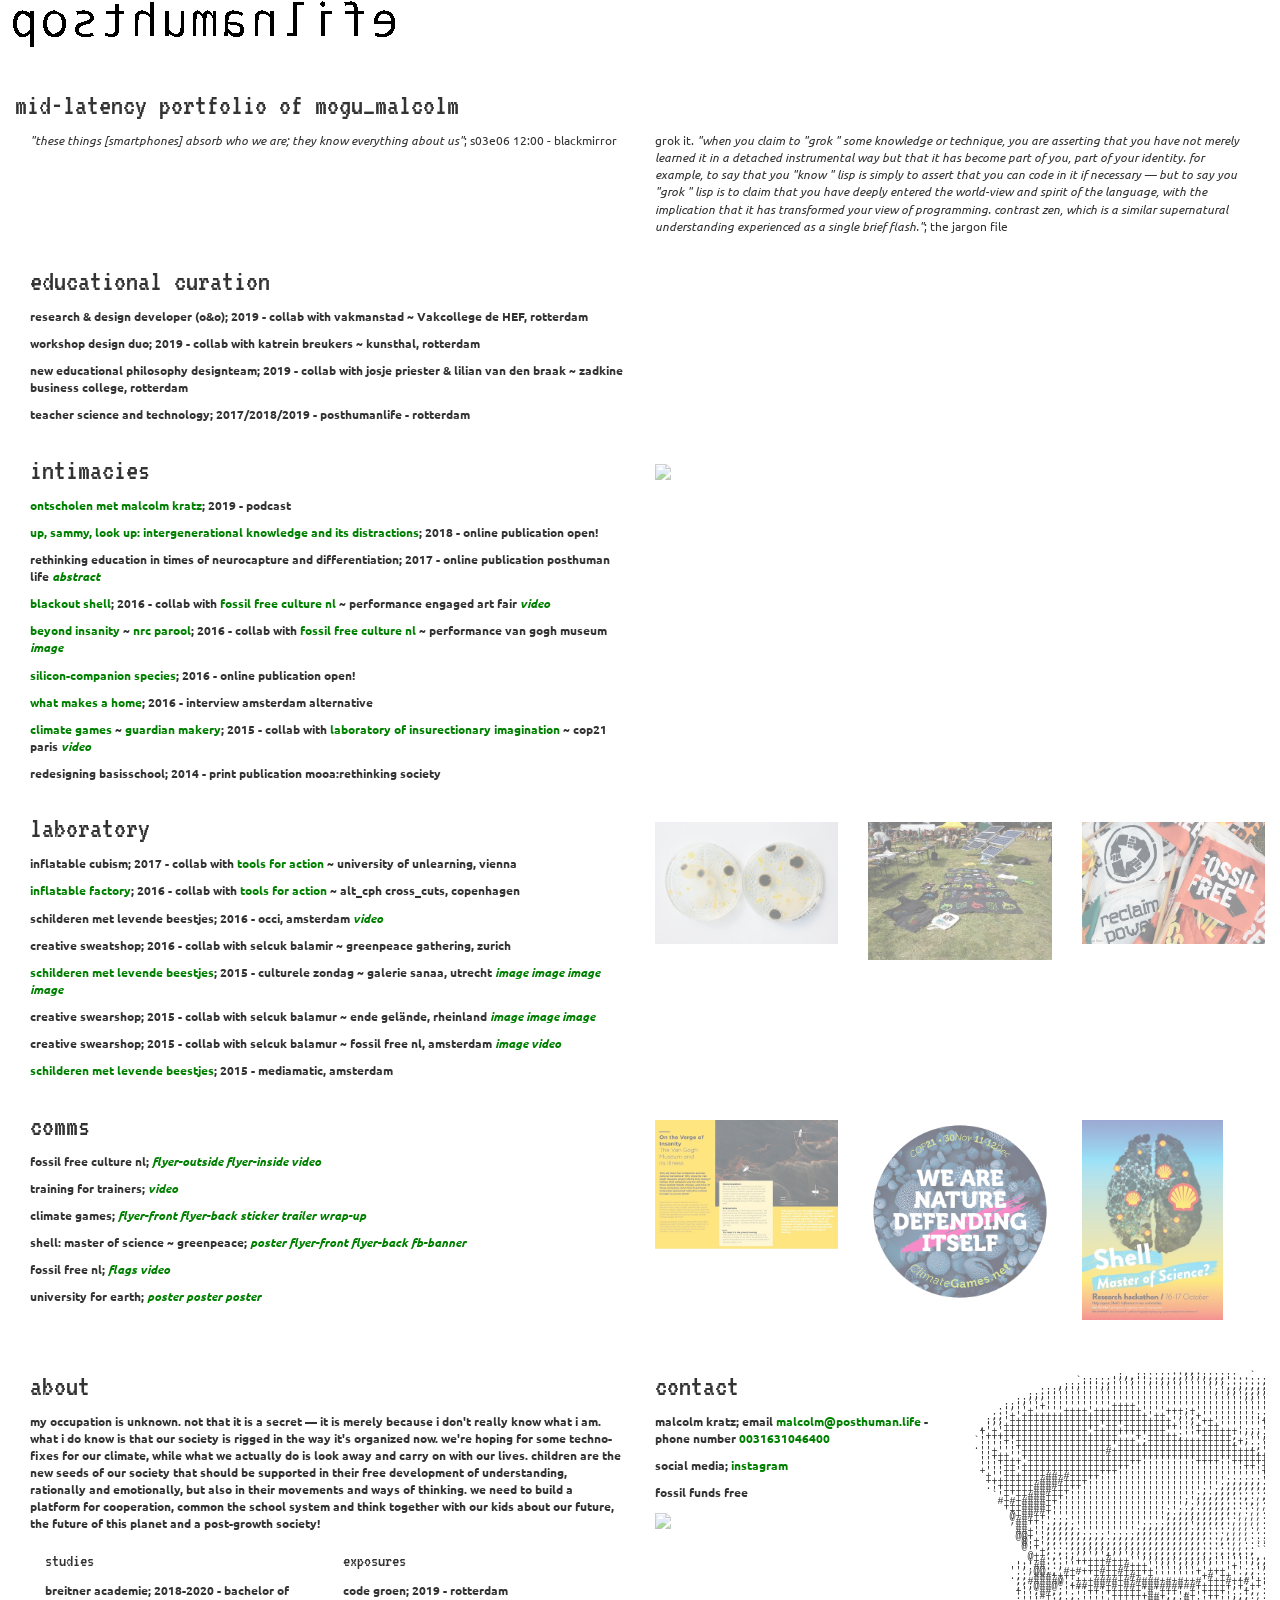
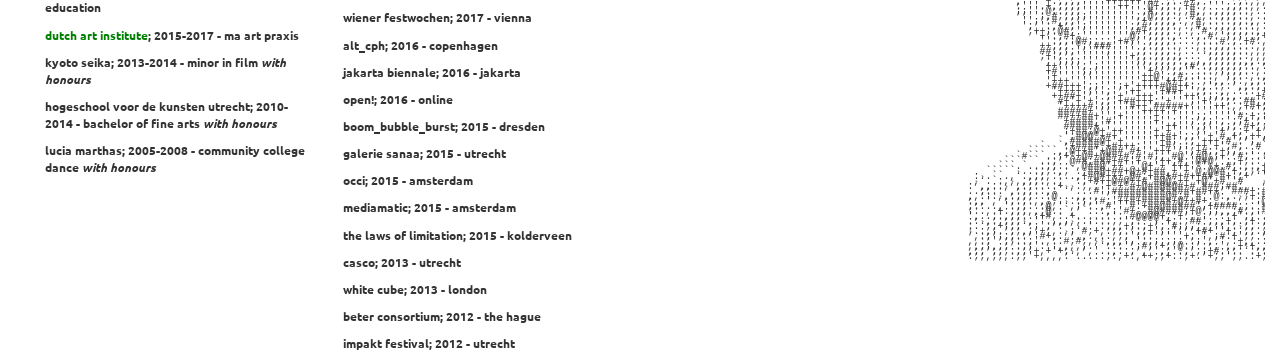
==== commit 3c30664a: "Update index.html" ====
--- a/index.html
+++ b/index.html
@@ -52,16 +52,15 @@
       <p><b>workshop design duo</b>; 2019 - collab with katrein breukers ~ kunsthal, rotterdam
       </p>
       
-      <p><b>new educational philosophy designteam</b>; 2019 - collab with josje priester & lilian braak ~ zadkine business college, rotterdam
-      </p>
-      
+      <p><b>new educational philosophy designteam</b>; 2019 - collab with josje priester & lilian van den braak ~ zadkine business college, rotterdam
+      </p>
+        
+        <p><b>teacher science and technology</b>; 2017/2018/2019 - posthumanlife - rotterdam
+        </p>
     </div>
         
         <!-- the photos showing next to, or underneith, 'educuration' -->
     <div class="row">
-      <div class="col-md-2 col-xs-6">
-        <img class="center-block img-responsive thumb" src="image/smlb1.jpg">
-      </div>
     </div>
     
     <div class="col-md-6 col-xs-12">
